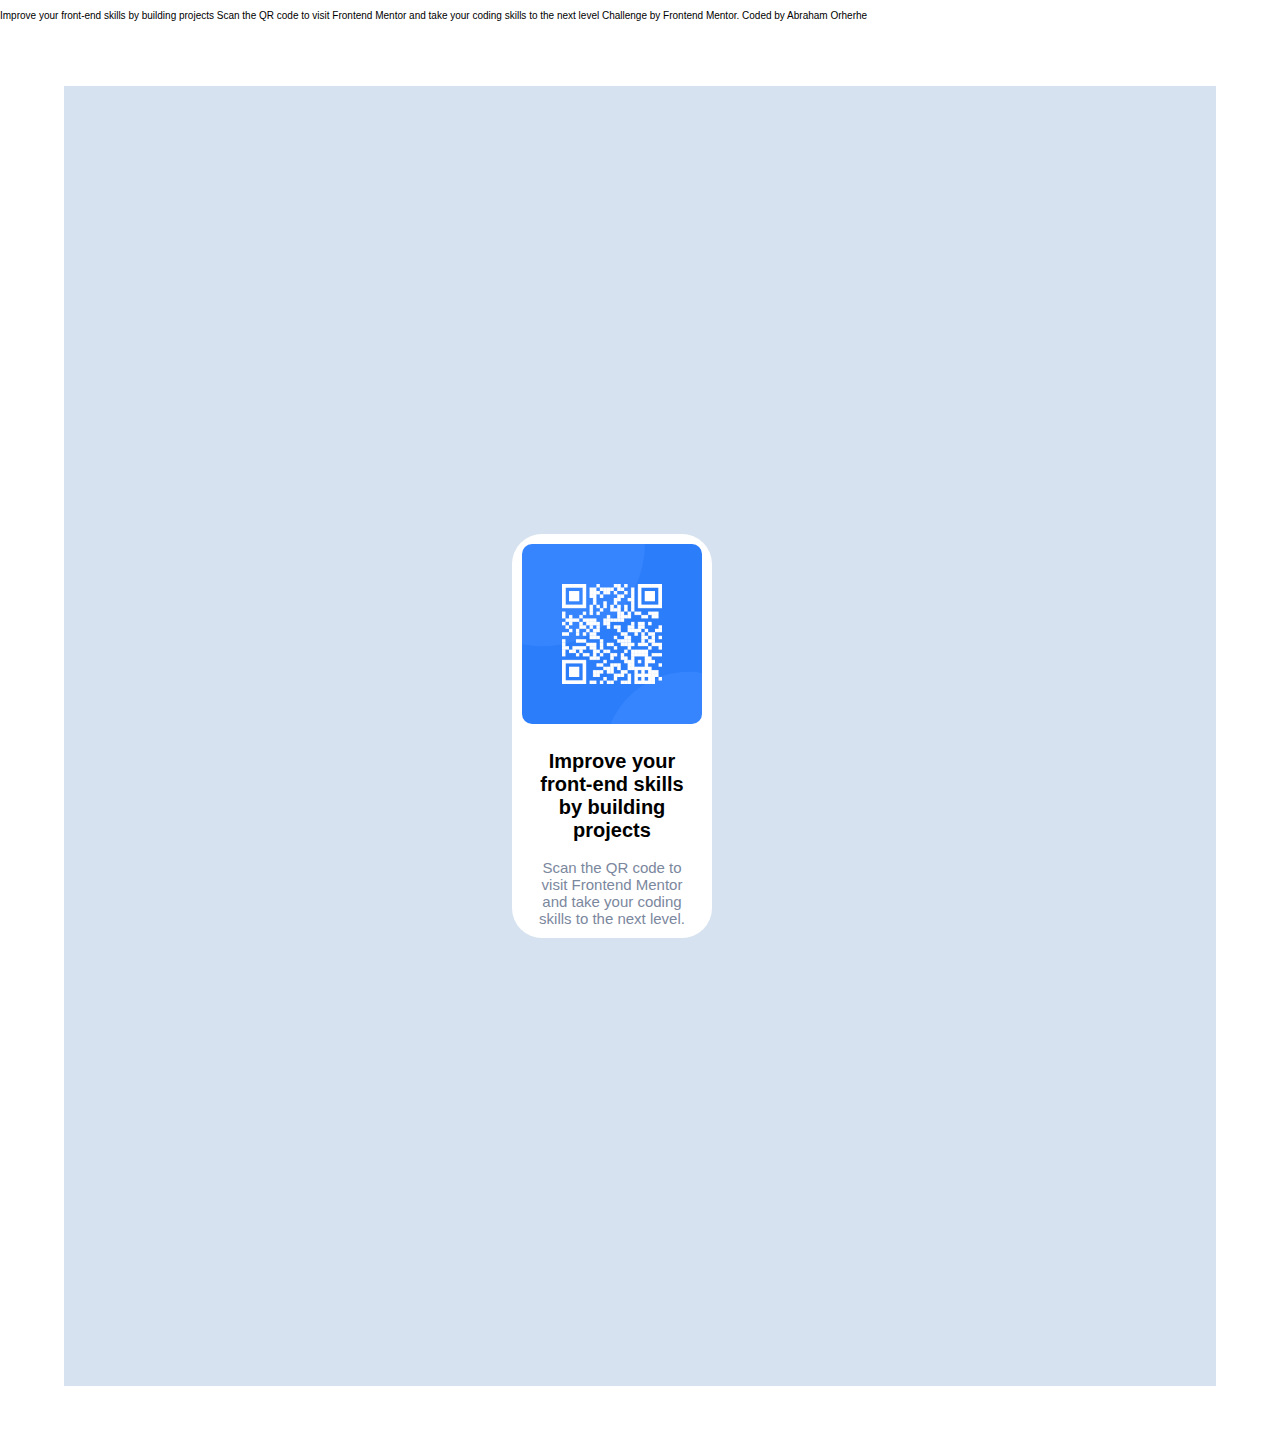
==== index.html @ 8ade1faa "Qr Code" ====
<!DOCTYPE html>
<html lang="en">
  <head>
    <meta charset="UTF-8" />
    <meta http-equiv="X-UA-Compatible" content="IE=edge" />
    <meta name="viewport" content="width=device-width, initial-scale=1.0" />
    <title>Document</title>
    <link rel="stylesheet" href="css/normalize.css" />
    <link rel="stylesheet" href="css/styles.css" />
  </head>
  <body>
    <p>
      Improve your front-end skills by building projects Scan the QR code to
      visit Frontend Mentor and take your coding skills to the next level
      Challenge by Frontend Mentor. Coded by Abraham Orherhe
    </p>
    <div class="container">
      <div class="qrcode">
        <img src="/images/image-qr-code.png" alt="" />
        <h2>Improve your front-end skills by building projects</h2>
        <p>
          Scan the QR code to visit Frontend Mentor and take your coding skills
          to the next level.
        </p>
      </div>
    </div>
  </body>
</html>
---- css/styles.css ----
html {
  font-size: 62.5%;
}

body {
  font-family: outfit, Arial, Helvetica, sans-serif;
}

.container {
  background: hsl(212, 45%, 89%);
  padding: 20%;
  margin: 5%;
}

.qrcode {
  background: rgb(255, 255, 255);
  padding: 1rem;
  display: grid;
  text-align: center;
  border-radius: 30px;
}

.qrcode img {
  border-radius: 10px;
  width: 100%;
}

.qrcode p {
  font-size: 1.5rem;
  padding: 0 1rem;
  margin: 0;
  color: hsl(220, 15%, 55%);
}

.qrcode h2 {
  font-size: 2rem;
  padding: 1rem 1rem 0;
}

@media screen and (min-width: 1024px) {
  .qrcode {
    max-width: 18rem;
    min-height: 30vh;
    margin: 30%;
  }
}
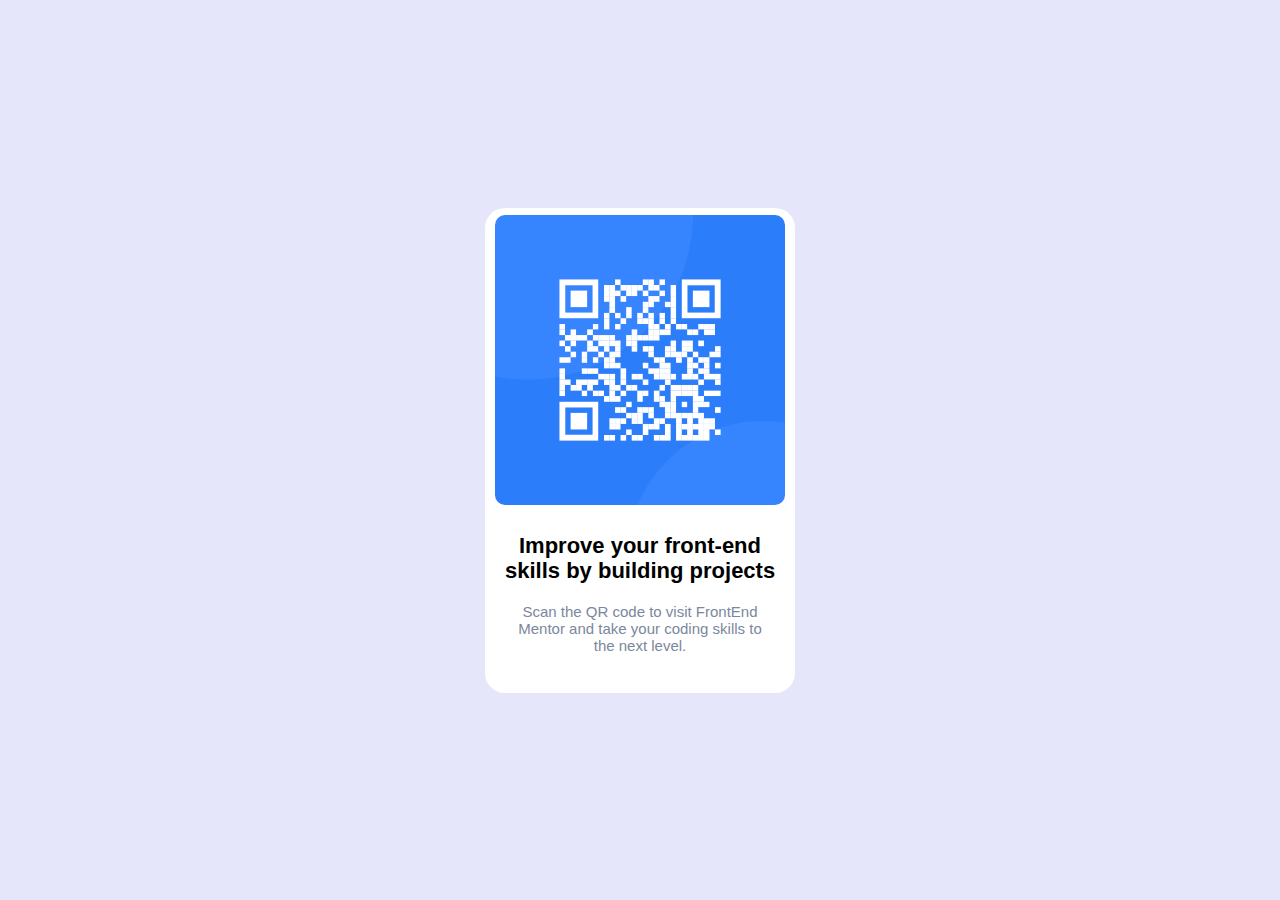
==== commit 2aa55e5a: "Deleted extra files" ====
--- a/index.html
+++ b/index.html
@@ -9,17 +9,17 @@
     <link rel="stylesheet" href="css/styles.css" />
   </head>
   <body>
-    <p>
-      Improve your front-end skills by building projects Scan the QR code to
-      visit Frontend Mentor and take your coding skills to the next level
-      Challenge by Frontend Mentor. Coded by Abraham Orherhe
-    </p>
     <div class="container">
-      <div class="qrcode">
+      <div class="card-image">
         <img src="/images/image-qr-code.png" alt="" />
-        <h2>Improve your front-end skills by building projects</h2>
+      </div>
+      <div class="card-content">
+        <h1>
+          Improve your front-end<br />
+          skills by building projects
+        </h1>
         <p>
-          Scan the QR code to visit Frontend Mentor and take your coding skills
+          Scan the QR code to visit FrontEnd Mentor and take your coding skills
           to the next level.
         </p>
       </div>
--- a/css/styles.css
+++ b/css/styles.css
@@ -3,44 +3,59 @@
 }
 
 body {
-  font-family: outfit, Arial, Helvetica, sans-serif;
+  font-family: outfit, sans-serif;
+  background: lavender;
+  height: 100vh;
+  width: 100vw;
+  display: flex;
+  /* flex-direction: column; */
+  align-items: center;
+  justify-content: center;
+  /* align-content: center; */
+  /* justify-items: center; */
 }
 
 .container {
-  background: hsl(212, 45%, 89%);
-  padding: 20%;
-  margin: 5%;
+  width: 310px;
+  height: 470px;
+  display: flex;
+  flex-direction: column;
+  align-items: center;
+  justify-content: center;
+  align-content: center;
+  justify-items: center;
+  background: white;
+  border-radius: 20px;
+  /* padding-top: 15px; */
+  padding-bottom: 15px;
 }
 
-.qrcode {
-  background: rgb(255, 255, 255);
-  padding: 1rem;
-  display: grid;
-  text-align: center;
-  border-radius: 30px;
+img {
+  width: 290px;
+  height: 290px;
+  border-radius: 10px;
+  object-fit: cover;
 }
 
-.qrcode img {
-  border-radius: 10px;
-  width: 100%;
+.card-content {
+  /* background: greenyellow; */
+  text-align: center;
+  display: flex;
+  flex-direction: column;
+  width: 270px;
+  margin: 10px;
+  /* align-items: stretch; */
 }
 
-.qrcode p {
-  font-size: 1.5rem;
-  padding: 0 1rem;
-  margin: 0;
+p {
+  font-size: 15px;
+  /* text-align: center; */
   color: hsl(220, 15%, 55%);
+  margin: 5px;
 }
 
-.qrcode h2 {
-  font-size: 2rem;
-  padding: 1rem 1rem 0;
+h1 {
+  font-size: 2.2rem;
+  white-space: nowrap;
+  /* text-align: center; */
 }
-
-@media screen and (min-width: 1024px) {
-  .qrcode {
-    max-width: 18rem;
-    min-height: 30vh;
-    margin: 30%;
-  }
-}
